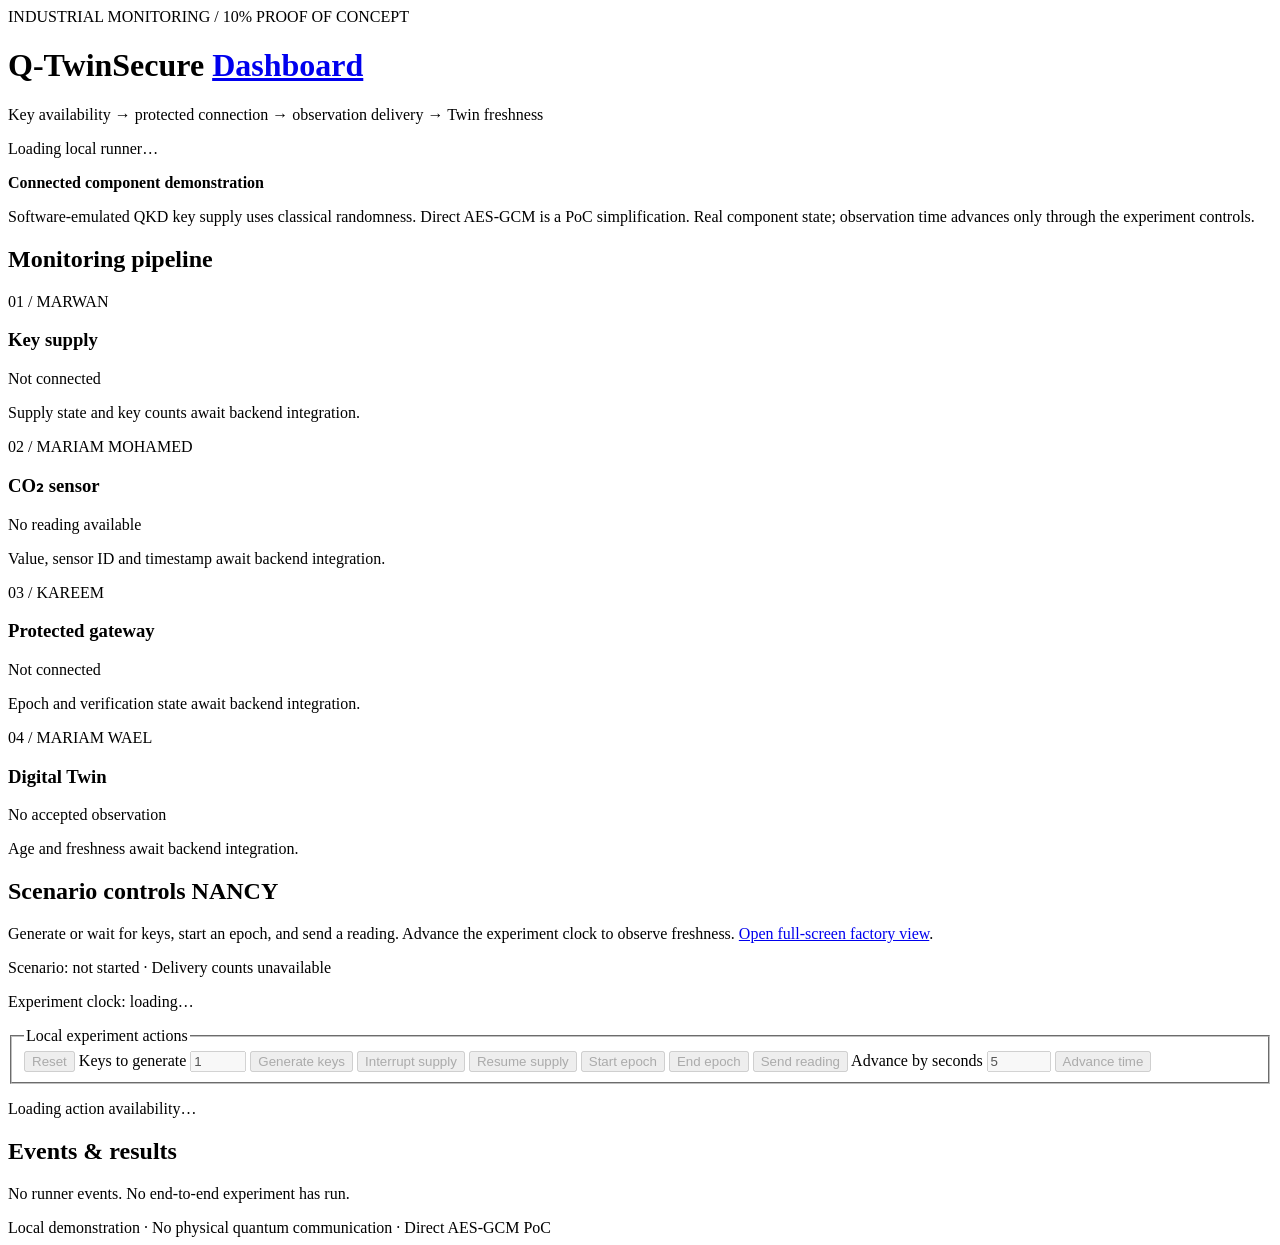
==== q-twinsecure/web/twin-live.html @ b6dab8c5 "Integrate Twin monitoring with shared runner and live factory view" ====
<!doctype html>
<html lang="en">
<head>
  <meta charset="utf-8">
  <meta name="viewport" content="width=device-width, initial-scale=1">
  <title>Q-TwinSecure | Local experiment</title>
  <link rel="stylesheet" href="/style.css">
  <link rel="stylesheet" href="/twin-panel.css">
<link rel="stylesheet" href="/twin-live.css">
  <script src="/twin-panel.js" defer></script>
  <script type="module" src="/app.js"></script>
</head>
<body data-layout="immersive">
  <header><span class="eyebrow">INDUSTRIAL MONITORING / 10% PROOF OF CONCEPT</span>
    <h1>Q-TwinSecure <a href="/">Dashboard</a></h1><p>Key availability → protected connection → observation delivery → Twin freshness</p>
    <p id="connection" role="status" aria-live="polite">Loading local runner…</p>
  </header>
  <main>
    <aside><strong>Connected component demonstration</strong><p>Software-emulated QKD key supply uses classical randomness. Direct AES-GCM is a PoC simplification. Real component state; observation time advances only through the experiment controls.</p></aside>
    <section aria-labelledby="pipeline-title"><h2 id="pipeline-title">Monitoring pipeline</h2>
      <div class="grid">
        <article id="key-panel"><span class="eyebrow">01 / MARWAN</span><h3>Key supply</h3><p class="empty">Not connected</p><p>Supply state and key counts await backend integration.</p></article>
        <article id="sensor-panel"><span class="eyebrow">02 / MARIAM MOHAMED</span><h3>CO₂ sensor</h3><p class="empty">No reading available</p><p>Value, sensor ID and timestamp await backend integration.</p></article>
        <article id="gateway-panel"><span class="eyebrow">03 / KAREEM</span><h3>Protected gateway</h3><p class="empty">Not connected</p><p>Epoch and verification state await backend integration.</p></article>
        <article id="twin-panel"><span class="eyebrow">04 / MARIAM WAEL</span><h3>Digital Twin</h3><p class="empty">No accepted observation</p><p>Age and freshness await backend integration.</p></article>
      </div>
    </section>
    <section aria-labelledby="controls-title"><h2 id="controls-title">Scenario controls <span class="tag">NANCY</span></h2>
      <p>Generate or wait for keys, start an epoch, and send a reading. Advance the experiment clock to observe freshness. <a href="/twin">Open full-screen factory view</a>.</p>
      <p id="scenario-status">Scenario: not started · Delivery counts unavailable</p>
      <p id="clock-status" role="status">Experiment clock: loading…</p>
      <p id="action-error" role="alert" hidden></p>
      <fieldset id="controls" disabled><legend>Local experiment actions</legend>
        <button type="button" data-action="reset">Reset</button>
        <label>Keys to generate <input id="key-count" type="number" min="1" max="100" step="1" value="1" disabled></label>
        <button type="button" data-action="generate_keys" disabled>Generate keys</button>
        <button type="button" data-action="interrupt_supply" disabled>Interrupt supply</button>
        <button type="button" data-action="resume_supply" disabled>Resume supply</button>
        <button type="button" data-action="start_epoch" disabled>Start epoch</button>
        <button type="button" data-action="end_epoch" disabled>End epoch</button>
        <button type="button" data-action="send_reading" disabled>Send reading</button>
        <label>Advance by seconds <input id="time-step" type="number" min="1" max="3600" step="1" value="5"></label>
        <button type="button" data-action="advance_time">Advance time</button>
      </fieldset>
      <p id="action-help">Loading action availability…</p>
    </section>
    <section aria-labelledby="events-title"><h2 id="events-title">Events &amp; results</h2><p id="event-empty">No runner events. No end-to-end experiment has run.</p><ol id="events" aria-label="Runner event history"></ol></section>
  </main>
  <footer>Local demonstration · No physical quantum communication · Direct AES-GCM PoC</footer>
</body>
</html>
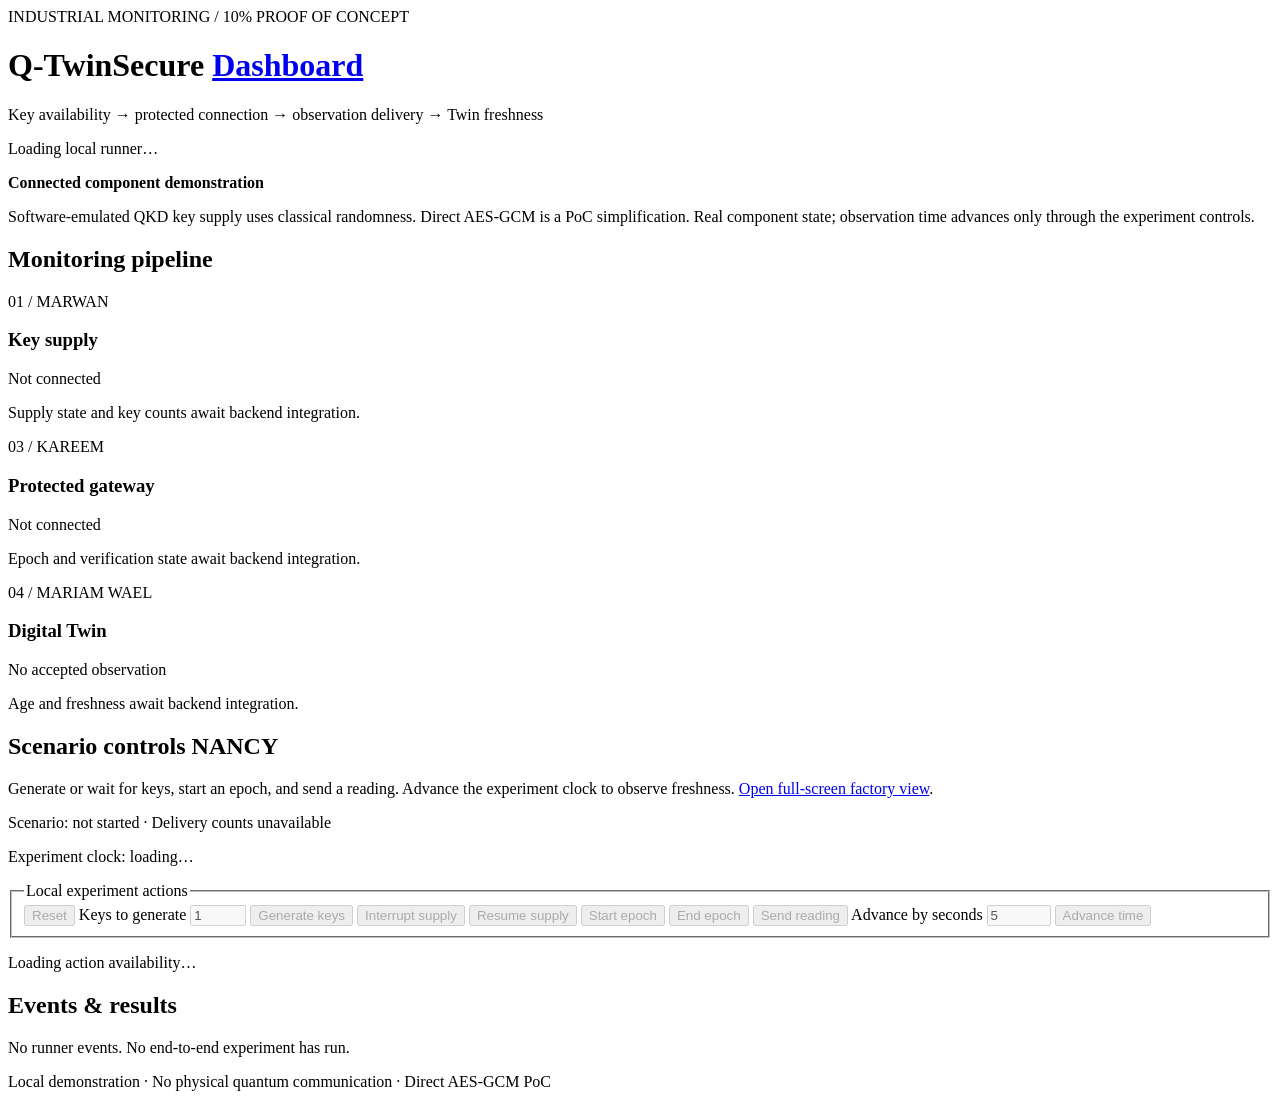
==== commit f7791175: "Merge latest sensor and gateway work with Twin integration" ====
--- a/q-twinsecure/web/twin-live.html
+++ b/q-twinsecure/web/twin-live.html
@@ -20,7 +20,7 @@
     <section aria-labelledby="pipeline-title"><h2 id="pipeline-title">Monitoring pipeline</h2>
       <div class="grid">
         <article id="key-panel"><span class="eyebrow">01 / MARWAN</span><h3>Key supply</h3><p class="empty">Not connected</p><p>Supply state and key counts await backend integration.</p></article>
-        <article id="sensor-panel"><span class="eyebrow">02 / MARIAM MOHAMED</span><h3>CO₂ sensor</h3><p class="empty">No reading available</p><p>Value, sensor ID and timestamp await backend integration.</p></article>
+        <article id="sensor-panel"><co2-sensor-panel></co2-sensor-panel></article>
         <article id="gateway-panel"><span class="eyebrow">03 / KAREEM</span><h3>Protected gateway</h3><p class="empty">Not connected</p><p>Epoch and verification state await backend integration.</p></article>
         <article id="twin-panel"><span class="eyebrow">04 / MARIAM WAEL</span><h3>Digital Twin</h3><p class="empty">No accepted observation</p><p>Age and freshness await backend integration.</p></article>
       </div>
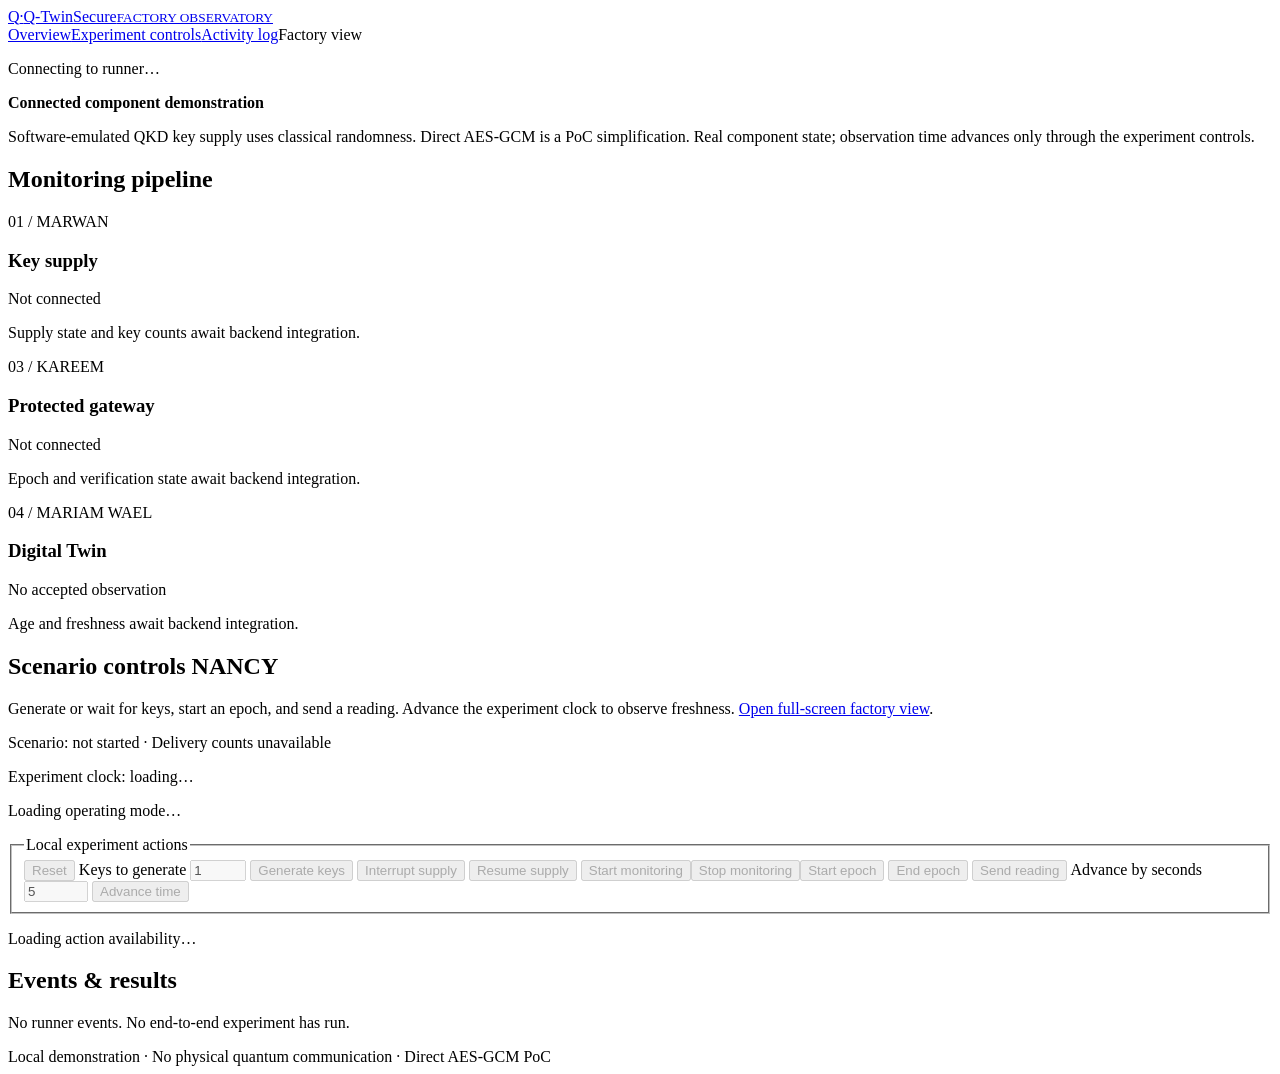
==== commit b783662a: "Redesign dashboard and add automatic monitoring and guided presentation" ====
--- a/q-twinsecure/web/twin-live.html
+++ b/q-twinsecure/web/twin-live.html
@@ -7,15 +7,26 @@
   <link rel="stylesheet" href="/style.css">
   <link rel="stylesheet" href="/twin-panel.css">
 <link rel="stylesheet" href="/twin-live.css">
-  <script src="/twin-panel.js" defer></script>
+
   <script type="module" src="/app.js"></script>
 </head>
 <body data-layout="immersive">
-  <header><span class="eyebrow">INDUSTRIAL MONITORING / 10% PROOF OF CONCEPT</span>
-    <h1>Q-TwinSecure <a href="/">Dashboard</a></h1><p>Key availability → protected connection → observation delivery → Twin freshness</p>
-    <p id="connection" role="status" aria-live="polite">Loading local runner…</p>
+  <header class="factory-topbar">
+    <a class="factory-brand" href="/" aria-label="Q-TwinSecure dashboard"><span class="factory-mark">Q<span>·</span></span><span>Q-Twin<span class="factory-brand-light">Secure</span><small>FACTORY OBSERVATORY</small></span></a>
+    <nav class="factory-nav" aria-label="Factory workspace navigation">
+      <a href="/">Overview</a><a href="/#experiment">Experiment controls</a><a href="/#activity">Activity log</a><span class="factory-active" aria-current="page">Factory view</span>
+    </nav>
+    <p id="connection" role="status" aria-live="polite">Connecting to runner…</p>
   </header>
   <main>
+      <section id="presentation-banner" class="presentation-banner" aria-labelledby="presentation-title" hidden>
+        <div class="presentation-heading"><span id="presentation-progress" class="eyebrow">GUIDED PRESENTATION</span><button type="button" data-action="replay_presentation" data-presentation-only>↻ Replay all scenarios</button></div>
+        <h2 id="presentation-title">Preparing demonstration…</h2>
+        <p id="presentation-description">The real backend will run each scenario in sequence.</p>
+        <progress id="presentation-progress-bar" max="9" value="0" aria-label="Presentation progress"></progress>
+        <ol id="presentation-steps" class="presentation-steps" aria-label="Scenario sequence"></ol>
+        <details><summary>Verified outcomes</summary><ol id="presentation-results"></ol></details>
+      </section>
     <aside><strong>Connected component demonstration</strong><p>Software-emulated QKD key supply uses classical randomness. Direct AES-GCM is a PoC simplification. Real component state; observation time advances only through the experiment controls.</p></aside>
     <section aria-labelledby="pipeline-title"><h2 id="pipeline-title">Monitoring pipeline</h2>
       <div class="grid">
@@ -30,13 +41,14 @@
       <p id="scenario-status">Scenario: not started · Delivery counts unavailable</p>
       <p id="clock-status" role="status">Experiment clock: loading…</p>
       <p id="action-error" role="alert" hidden></p>
-      <fieldset id="controls" disabled><legend>Local experiment actions</legend>
+      <p id="monitoring-status" class="scenario-strip" role="status">Loading operating mode…</p>
+          <fieldset id="controls" disabled><legend>Local experiment actions</legend>
         <button type="button" data-action="reset">Reset</button>
         <label>Keys to generate <input id="key-count" type="number" min="1" max="100" step="1" value="1" disabled></label>
         <button type="button" data-action="generate_keys" disabled>Generate keys</button>
         <button type="button" data-action="interrupt_supply" disabled>Interrupt supply</button>
         <button type="button" data-action="resume_supply" disabled>Resume supply</button>
-        <button type="button" data-action="start_epoch" disabled>Start epoch</button>
+        <button type="button" data-action="start_monitoring" data-automatic-only class="button-primary">Start monitoring</button><button type="button" data-action="stop_monitoring" data-automatic-only>Stop monitoring</button><button type="button" data-action="start_epoch" disabled>Start epoch</button>
         <button type="button" data-action="end_epoch" disabled>End epoch</button>
         <button type="button" data-action="send_reading" disabled>Send reading</button>
         <label>Advance by seconds <input id="time-step" type="number" min="1" max="3600" step="1" value="5"></label>
